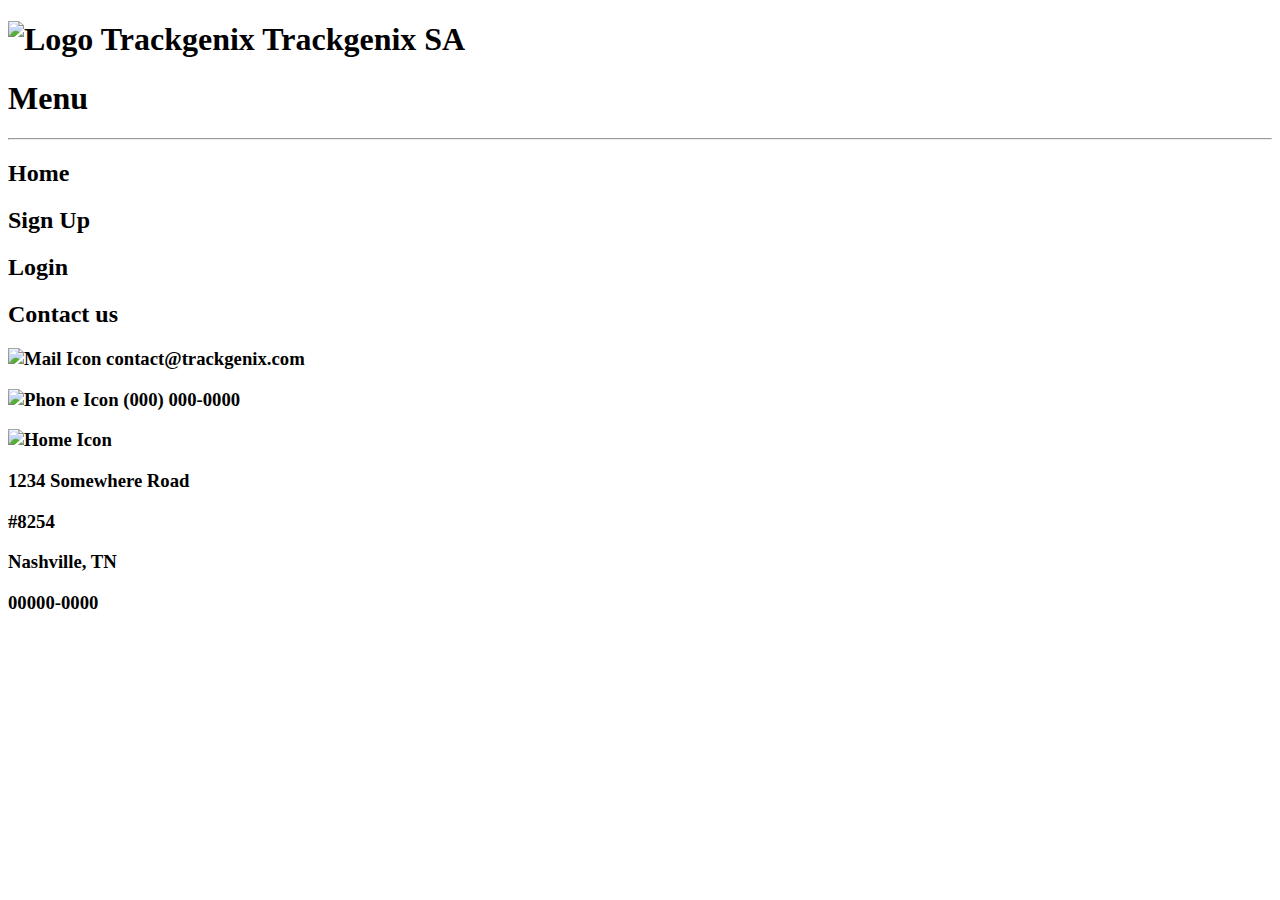
==== Semana-01/index.html @ b575fedc "3 more icons and Sidebar done" ====
<!DOCTYPE html>
<html>
    <head>
        <title>
            Trackgenix Landing
        </title>
    </head>
    <body>
        <header>
            <h1>
                <img src="D:\Radium Rocket\Semana 2\BaSP-M2022-Etapa-1\Semana-01\assets\icons\trackgenix-logo.png" alt=
                "Logo Trackgenix" width="50">
                Trackgenix SA
            </h1>
        </header>
        <aside>
            <h1>
                Menu
            </h1>
            <hr>
            <h2>
                Home
            </h2>
            <h2>
                Sign Up
            </h2>
            <h2>
                Login
            </h2>
            <h2>
                Contact us
            </h2>
            <h3>
                <img src="D:\Radium Rocket\Semana 2\BaSP-M2022-Etapa-1\Semana-01\assets\icons\email-icon.png" alt="Mail
                 Icon" width="25">
                contact@trackgenix.com
            </h3>
            <h3>
                <img src="D:\Radium Rocket\Semana 2\BaSP-M2022-Etapa-1\Semana-01\assets\icons\phone-icon.png" alt="Phon
                e Icon" width="25">
                (000) 000-0000
            </h3>
            <h3>
                <img src="D:\Radium Rocket\Semana 2\BaSP-M2022-Etapa-1\Semana-01\assets\icons\home-icon.png" alt="Home
                Icon" width="25">
                <p>
                    1234 Somewhere Road
                </p>
                <p>
                    #8254
                </p>
                <p>
                    Nashville, TN
                </p>
                <p>
                    00000-0000
                </p>
            </h3>
        </aside>
    </body>
</html>
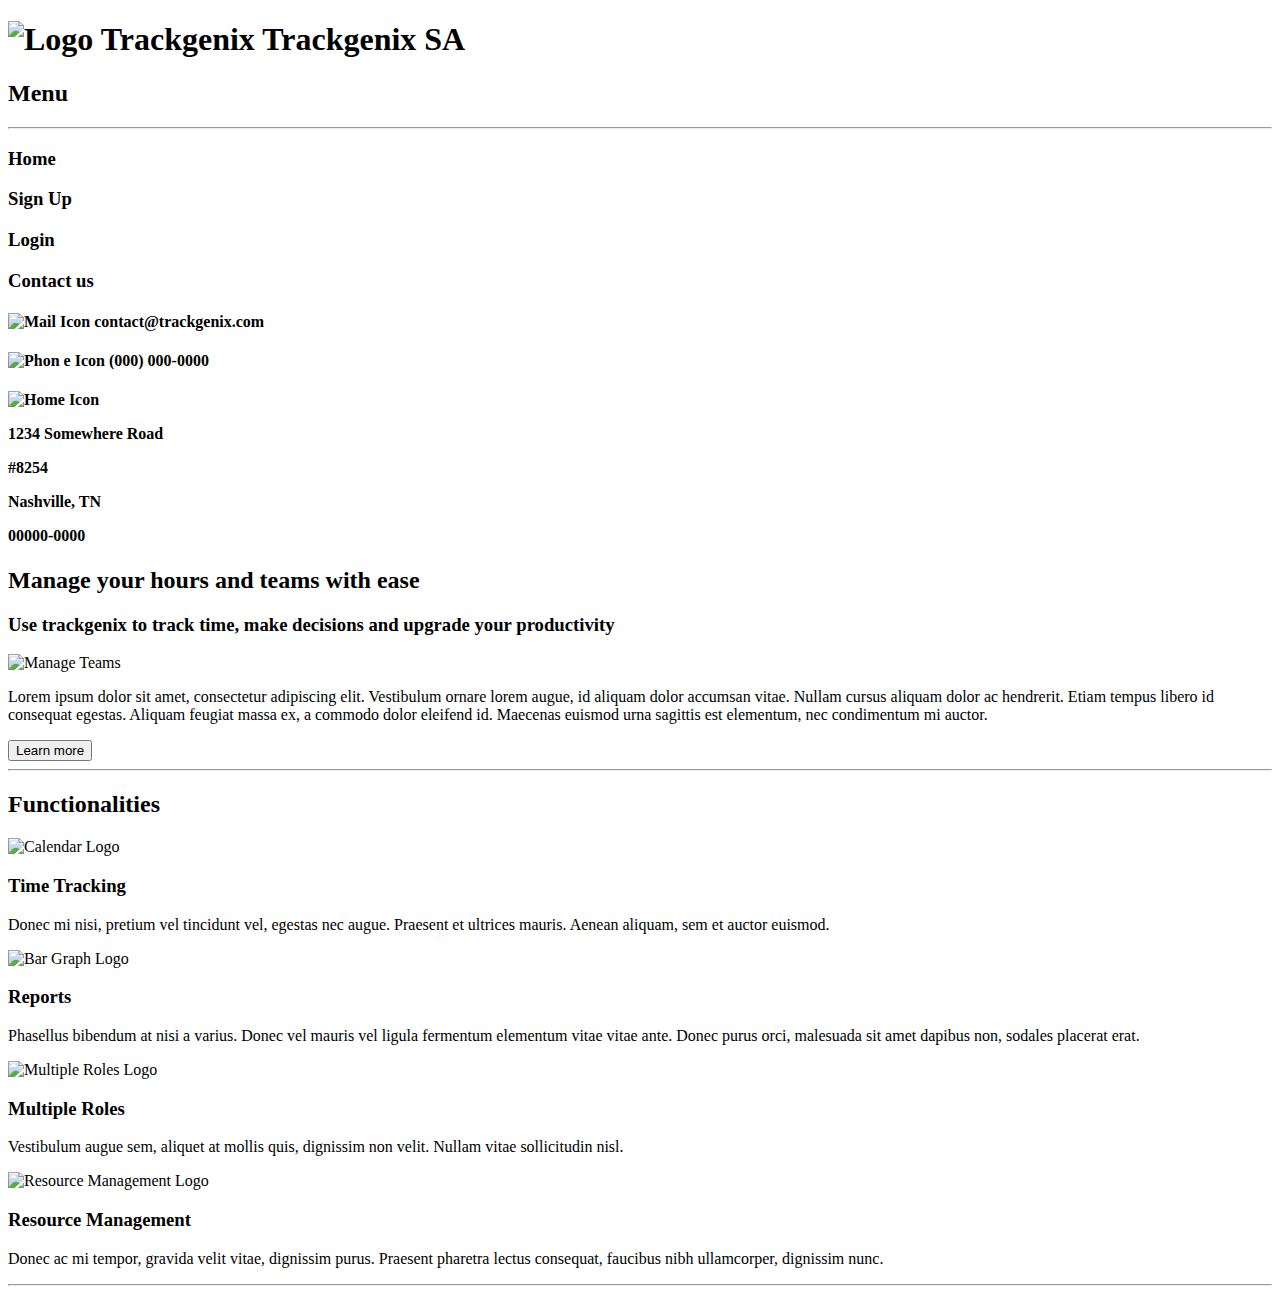
==== commit 1f3164fe: "Main section and functionalities done" ====
--- a/Semana-01/index.html
+++ b/Semana-01/index.html
@@ -14,33 +14,33 @@
             </h1>
         </header>
         <aside>
-            <h1>
+            <h2>
                 Menu
-            </h1>
+            </h2>
             <hr>
-            <h2>
+            <h3>
                 Home
-            </h2>
-            <h2>
+            </h3>
+            <h3>
                 Sign Up
-            </h2>
-            <h2>
+            </h3>
+            <h3>
                 Login
-            </h2>
-            <h2>
+            </h3>
+            <h3>
                 Contact us
-            </h2>
-            <h3>
+            </h3>
+            <h4>
                 <img src="D:\Radium Rocket\Semana 2\BaSP-M2022-Etapa-1\Semana-01\assets\icons\email-icon.png" alt="Mail
                  Icon" width="25">
                 contact@trackgenix.com
-            </h3>
-            <h3>
+            </h4>
+            <h4>
                 <img src="D:\Radium Rocket\Semana 2\BaSP-M2022-Etapa-1\Semana-01\assets\icons\phone-icon.png" alt="Phon
                 e Icon" width="25">
                 (000) 000-0000
-            </h3>
-            <h3>
+            </h4>
+            <h4>
                 <img src="D:\Radium Rocket\Semana 2\BaSP-M2022-Etapa-1\Semana-01\assets\icons\home-icon.png" alt="Home
                 Icon" width="25">
                 <p>
@@ -55,7 +55,66 @@
                 <p>
                     00000-0000
                 </p>
+            </h4>
+        </aside>
+        <section>
+            <h2>
+                Manage your hours and teams with ease
+            </h2>
+            <h3>
+                Use trackgenix to track time, make decisions and upgrade your productivity
             </h3>
-        </aside>
+            <img src="D:\Radium Rocket\Semana 2\BaSP-M2022-Etapa-1\Semana-01\assets\images\manage-teams.jpg" alt=
+            "Manage Teams" width="400">
+            <p>
+                Lorem ipsum dolor sit amet, consectetur adipiscing elit. Vestibulum ornare lorem augue, id aliquam
+                dolor accumsan vitae. Nullam cursus aliquam dolor ac hendrerit. Etiam tempus libero id consequat
+                egestas. Aliquam feugiat massa ex, a commodo dolor eleifend id. Maecenas euismod urna sagittis est
+                elementum, nec condimentum mi auctor.
+            </p>
+            <button>Learn more</button>
+        </section>
+        <hr>
+        <section>
+            <h2>
+                Functionalities
+            </h2>
+            <img src="D:\Radium Rocket\Semana 2\BaSP-M2022-Etapa-1\Semana-01\assets\icons\calendar-logo.png" alt=
+            "Calendar Logo" width="100">
+            <h3>
+                Time Tracking
+            </h3>
+            <p>
+                Donec mi nisi, pretium vel tincidunt vel, egestas nec augue. Praesent et ultrices mauris. Aenean
+                aliquam, sem et auctor euismod.
+            </p>
+            <img src="D:\Radium Rocket\Semana 2\BaSP-M2022-Etapa-1\Semana-01\assets\icons\bar-graph-logo.png" alt="Bar
+            Graph Logo" width="100">
+            <h3>
+                Reports
+            </h3>
+            <p>
+                Phasellus bibendum at nisi a varius. Donec vel mauris vel ligula fermentum elementum vitae vitae ante.
+                Donec purus orci, malesuada sit amet dapibus non, sodales placerat erat.
+            </p>
+            <img src="D:\Radium Rocket\Semana 2\BaSP-M2022-Etapa-1\Semana-01\assets\icons\multiple-roles.png" alt=
+            "Multiple Roles Logo"" width="100">
+            <h3>
+                Multiple Roles
+            </h3>
+            <p>
+                Vestibulum augue sem, aliquet at mollis quis, dignissim non velit. Nullam vitae sollicitudin nisl.
+            </p>
+            <img src="D:\Radium Rocket\Semana 2\BaSP-M2022-Etapa-1\Semana-01\assets\icons\resource-management.png" alt=
+            "Resource Management Logo"" width="100">
+            <h3>
+                Resource Management
+            </h3>
+            <p>
+                Donec ac mi tempor, gravida velit vitae, dignissim purus. Praesent pharetra lectus consequat, faucibus
+                nibh ullamcorper, dignissim nunc.
+            </p>
+        </section>
+        <hr>
     </body>
 </html>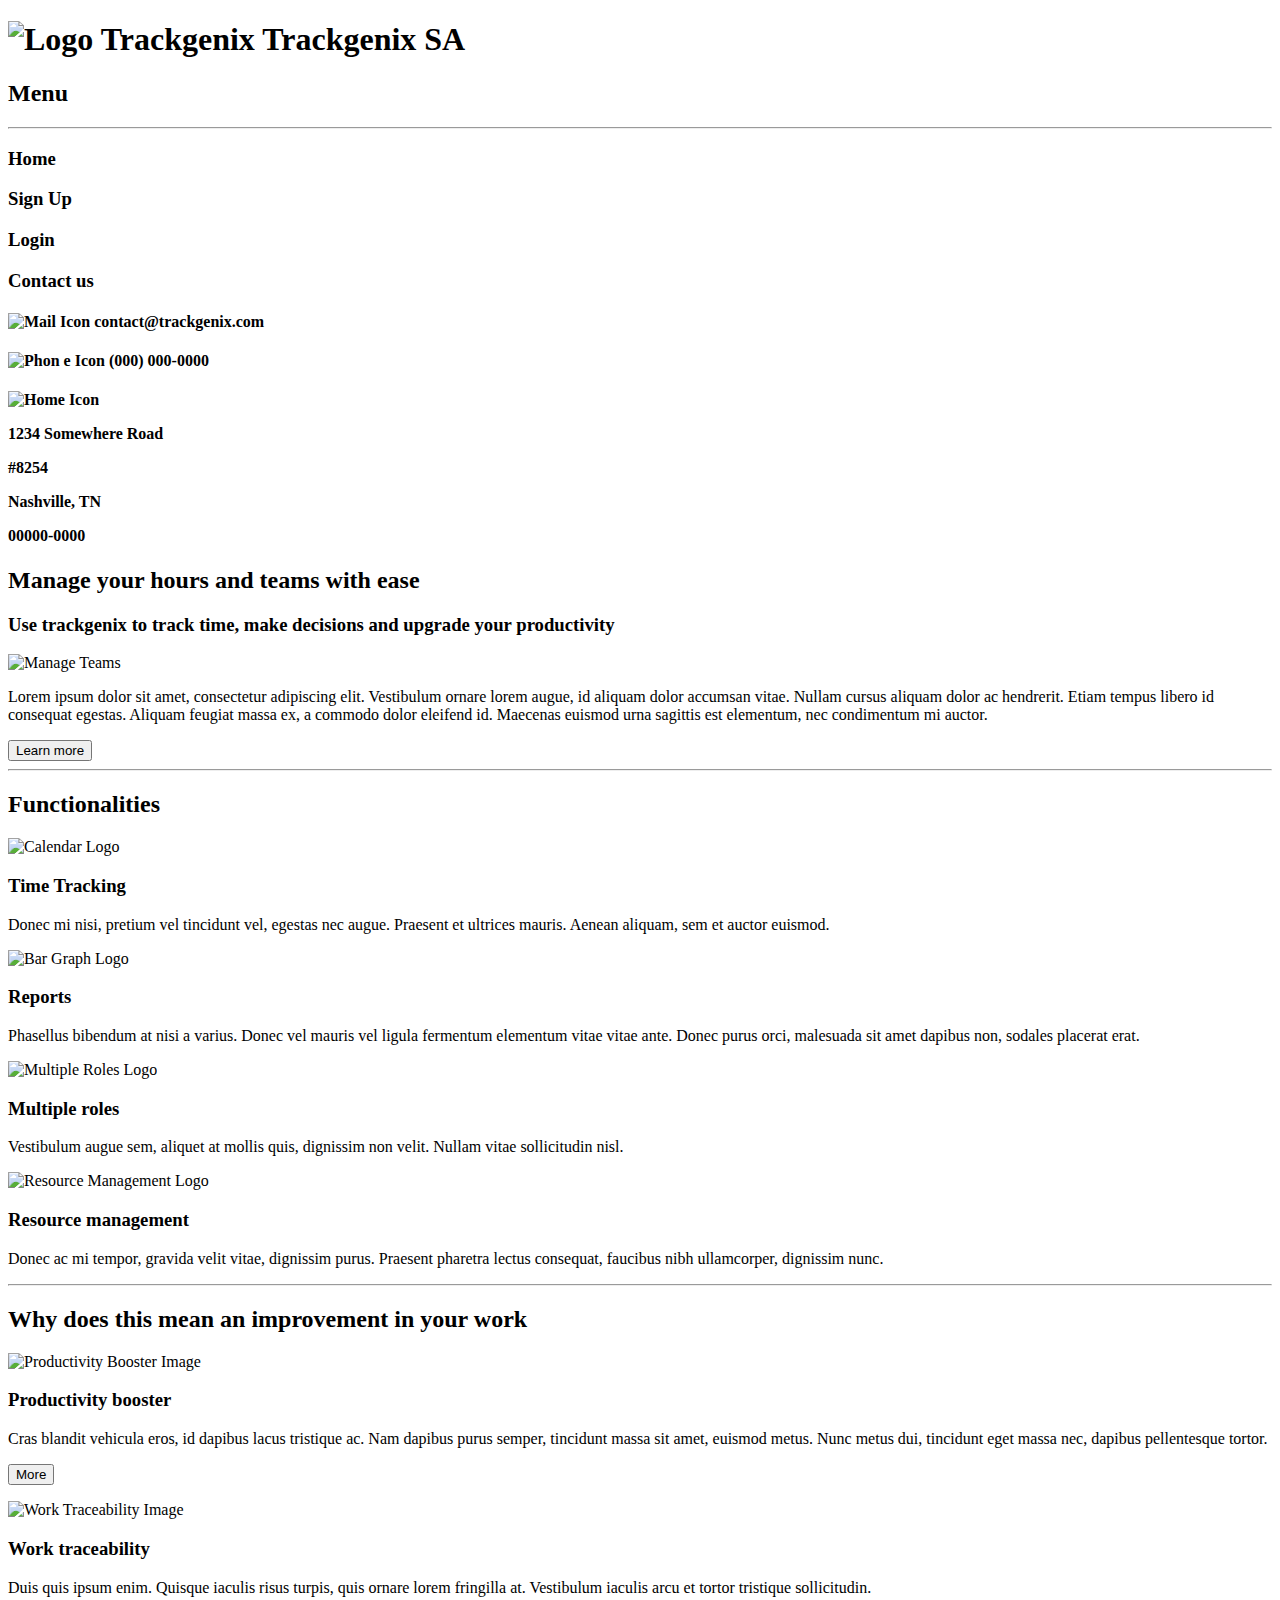
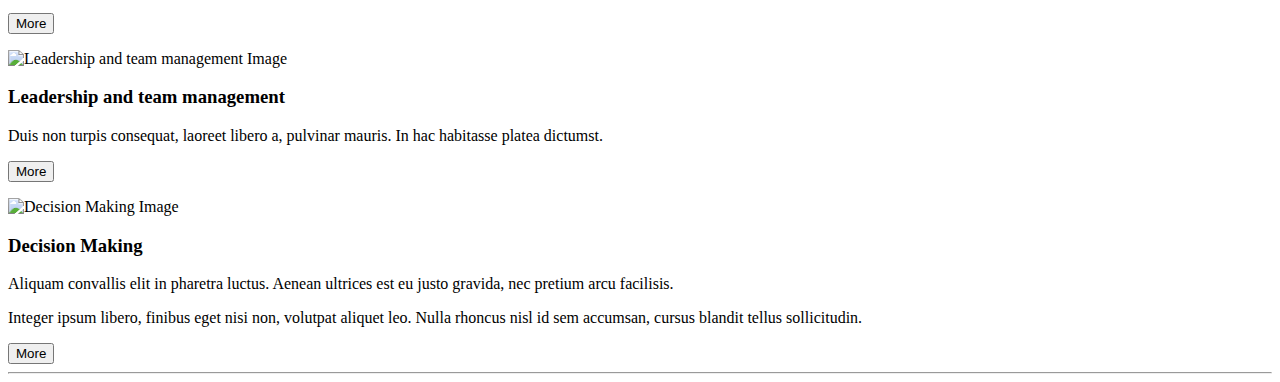
==== commit 22f1b3ec: "third section added" ====
--- a/Semana-01/index.html
+++ b/Semana-01/index.html
@@ -100,7 +100,7 @@
             <img src="D:\Radium Rocket\Semana 2\BaSP-M2022-Etapa-1\Semana-01\assets\icons\multiple-roles.png" alt=
             "Multiple Roles Logo"" width="100">
             <h3>
-                Multiple Roles
+                Multiple roles
             </h3>
             <p>
                 Vestibulum augue sem, aliquet at mollis quis, dignissim non velit. Nullam vitae sollicitudin nisl.
@@ -108,7 +108,7 @@
             <img src="D:\Radium Rocket\Semana 2\BaSP-M2022-Etapa-1\Semana-01\assets\icons\resource-management.png" alt=
             "Resource Management Logo"" width="100">
             <h3>
-                Resource Management
+                Resource management
             </h3>
             <p>
                 Donec ac mi tempor, gravida velit vitae, dignissim purus. Praesent pharetra lectus consequat, faucibus
@@ -116,5 +116,57 @@
             </p>
         </section>
         <hr>
+        <section>
+            <h2>
+                Why does this mean an improvement in your work
+            </h2>
+            <img src="D:\Radium Rocket\Semana 2\BaSP-M2022-Etapa-1\Semana-01\assets\images\productivity-booster.jpg"
+            alt="Productivity Booster Image" width="300">
+            <h3>
+                Productivity booster
+            </h3>
+            <p>
+                Cras blandit vehicula eros, id dapibus lacus tristique ac. Nam dapibus purus semper, tincidunt massa
+                sit amet, euismod metus. Nunc metus dui, tincidunt eget massa nec, dapibus pellentesque tortor. 
+            </p>
+            <button>More</button>
+            <p></p>
+            <img src="D:\Radium Rocket\Semana 2\BaSP-M2022-Etapa-1\Semana-01\assets\images\traceability.jpg"
+            alt="Work Traceability Image" width="300">
+            <h3>
+                Work traceability
+            </h3>
+            <p>
+                Duis quis ipsum enim. Quisque iaculis risus turpis, quis ornare lorem fringilla at. Vestibulum iaculis
+                arcu et tortor tristique sollicitudin. 
+            </p>
+            <button>More</button>
+            <p></p>
+            <img src="D:\Radium Rocket\Semana 2\BaSP-M2022-Etapa-1\Semana-01\assets\images\leadership.jpg"
+            alt="Leadership and team management Image" width="300">
+            <h3>
+                Leadership and team management
+            </h3>
+            <p>
+                Duis non turpis consequat, laoreet libero a, pulvinar mauris. In hac habitasse platea dictumst.
+            </p>
+            <button>More</button>
+            <p></p>
+            <img src="D:\Radium Rocket\Semana 2\BaSP-M2022-Etapa-1\Semana-01\assets\images\decision-making.jpg"
+            alt="Decision Making Image" width="300">
+            <h3>
+                Decision Making
+            </h3>
+            <p>
+                Aliquam convallis elit in pharetra luctus. Aenean ultrices est eu justo gravida, nec pretium arcu
+                facilisis.
+            </p>
+            <p>
+                Integer ipsum libero, finibus eget nisi non, volutpat aliquet leo. Nulla rhoncus nisl id sem accumsan,
+                cursus blandit tellus sollicitudin.
+            </p>
+            <button>More</button>
+            <hr>
+        </section>
     </body>
 </html>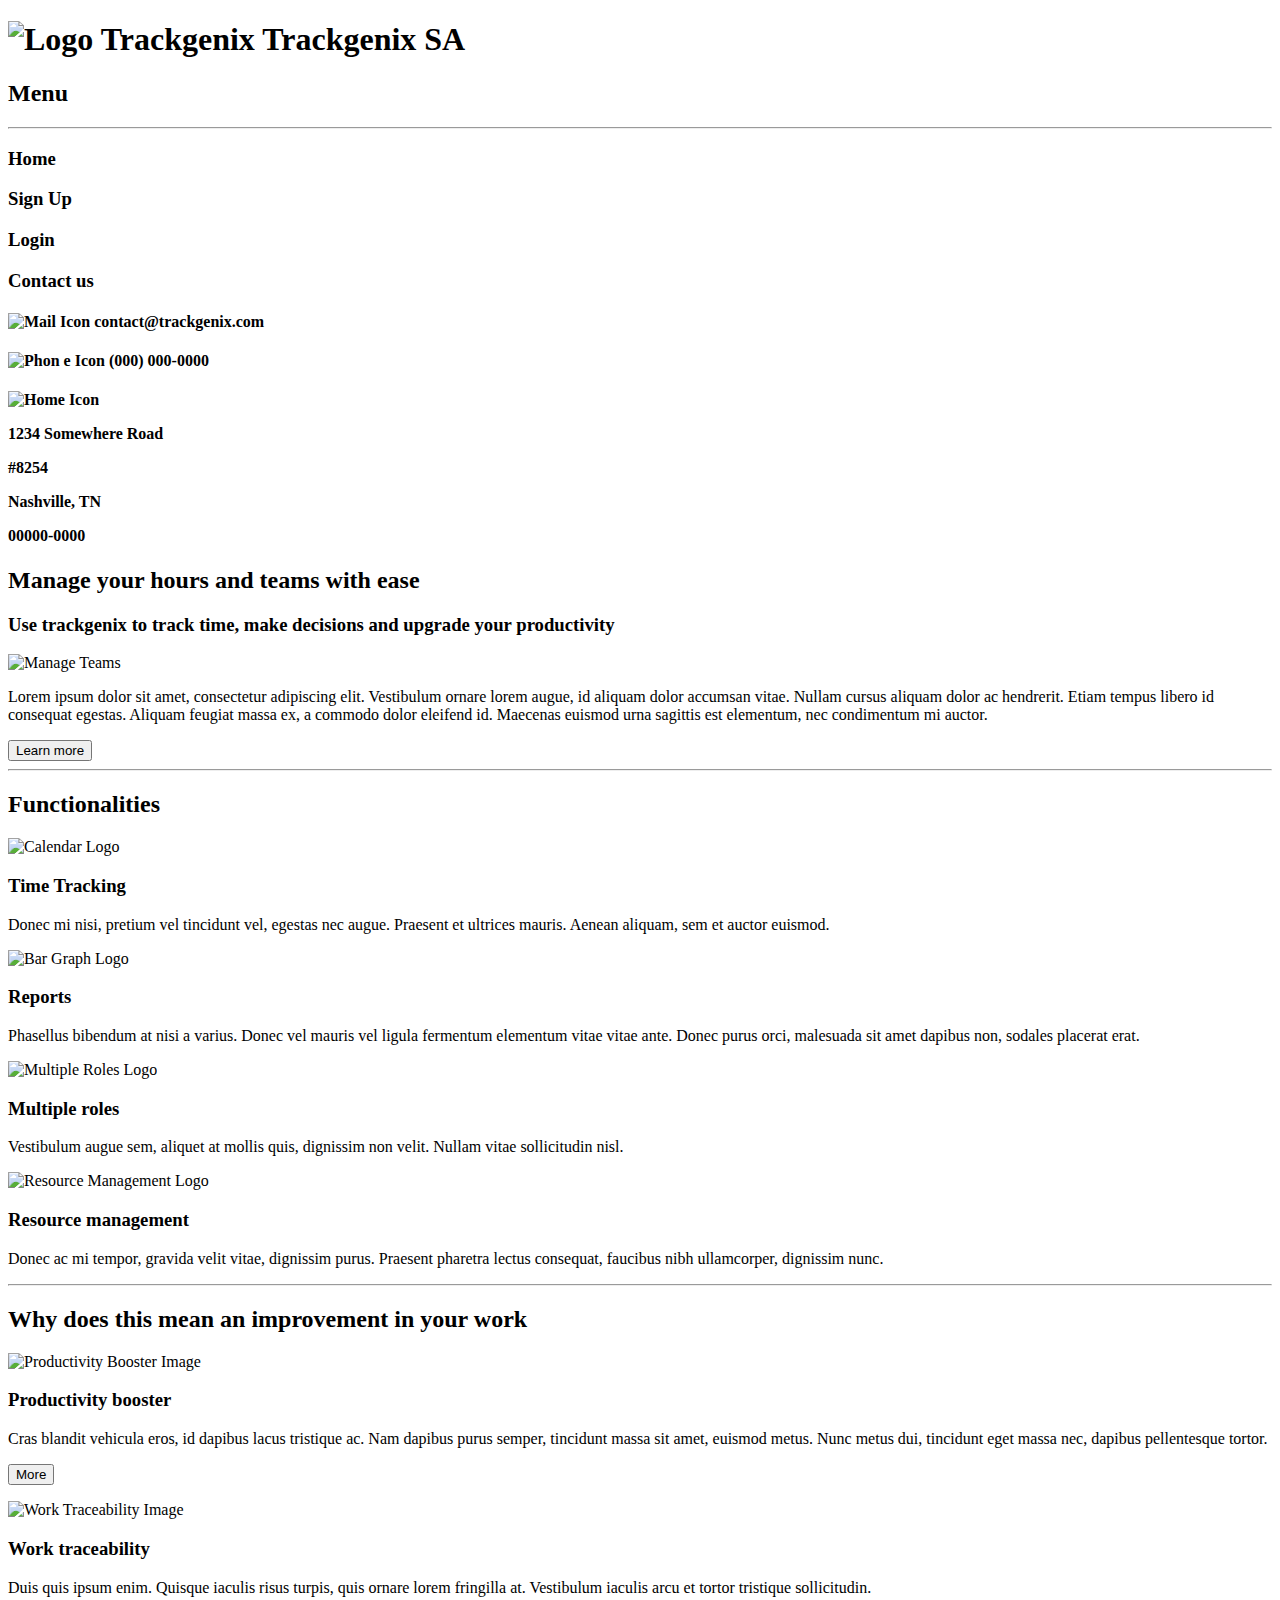
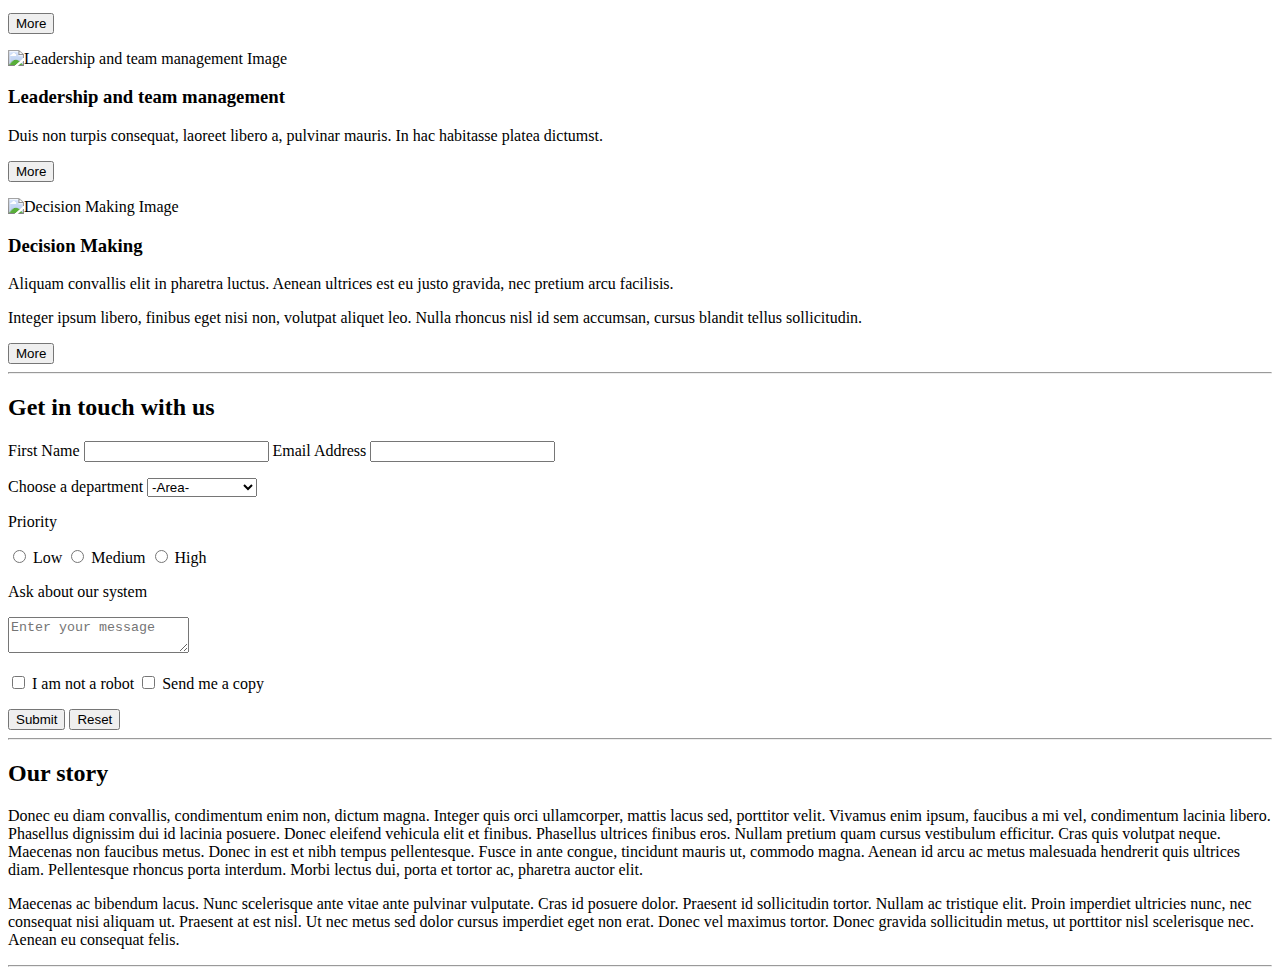
==== commit 798a00e1: "form and our story added" ====
--- a/Semana-01/index.html
+++ b/Semana-01/index.html
@@ -72,7 +72,9 @@
                 egestas. Aliquam feugiat massa ex, a commodo dolor eleifend id. Maecenas euismod urna sagittis est
                 elementum, nec condimentum mi auctor.
             </p>
-            <button>Learn more</button>
+            <button>
+                Learn more
+            </button>
         </section>
         <hr>
         <section>
@@ -129,7 +131,9 @@
                 Cras blandit vehicula eros, id dapibus lacus tristique ac. Nam dapibus purus semper, tincidunt massa
                 sit amet, euismod metus. Nunc metus dui, tincidunt eget massa nec, dapibus pellentesque tortor. 
             </p>
-            <button>More</button>
+            <button>
+                More
+            </button>
             <p></p>
             <img src="D:\Radium Rocket\Semana 2\BaSP-M2022-Etapa-1\Semana-01\assets\images\traceability.jpg"
             alt="Work Traceability Image" width="300">
@@ -140,7 +144,9 @@
                 Duis quis ipsum enim. Quisque iaculis risus turpis, quis ornare lorem fringilla at. Vestibulum iaculis
                 arcu et tortor tristique sollicitudin. 
             </p>
-            <button>More</button>
+            <button>
+                More
+            </button>
             <p></p>
             <img src="D:\Radium Rocket\Semana 2\BaSP-M2022-Etapa-1\Semana-01\assets\images\leadership.jpg"
             alt="Leadership and team management Image" width="300">
@@ -150,7 +156,9 @@
             <p>
                 Duis non turpis consequat, laoreet libero a, pulvinar mauris. In hac habitasse platea dictumst.
             </p>
-            <button>More</button>
+            <button>
+                More
+            </button>
             <p></p>
             <img src="D:\Radium Rocket\Semana 2\BaSP-M2022-Etapa-1\Semana-01\assets\images\decision-making.jpg"
             alt="Decision Making Image" width="300">
@@ -165,8 +173,104 @@
                 Integer ipsum libero, finibus eget nisi non, volutpat aliquet leo. Nulla rhoncus nisl id sem accumsan,
                 cursus blandit tellus sollicitudin.
             </p>
-            <button>More</button>
-            <hr>
-        </section>
+            <button>
+                More
+            </button>
+        </section>
+        <hr>
+        <section>
+            <h2>
+                Get in touch with us
+            </h2>
+            <form>
+                <label for="fname">
+                    First Name
+                </label>
+                <input type="text" id="fname" name="fname">
+                <label for="emailad">
+                    Email Address
+                </label>
+                <input type="email" id="emailad" name="emailad">
+                <p></p>
+                <label for="department">
+                    Choose a department
+                </label>
+                <select id="department" name="department">
+                    <option value="none" disabled selected>
+                        -Area-
+                    </option>
+                    <option value="rosario">
+                        Rosario
+                    </option>
+                    <option value="la-capital">
+                        La Capital
+                    </option>
+                    <option value="gral-lopez">
+                        General Lopez
+                    </option>
+                </select>
+                <p>
+                    Priority
+                </p>
+                <input type="radio" id="low" name="prioritylvl" value="Low">
+                <label for="low">
+                    Low
+                </label>
+                <input type="radio" id="medium" name="prioritylvl" value="Medium">
+                <label for="medium">
+                    Medium
+                </label>
+                <input type="radio" id="high" name="prioritylvl" value="High">
+                <label for="high">
+                    High
+                </label>
+                <p></p>
+                <label>
+                    Ask about our system
+                </label>
+                <p></p>
+                <textarea name="message" placeholder="Enter your message"></textarea>
+                <p></p>
+                <input type="checkbox" id="notrobot" name="checkboxes" value="notrobot">
+                <label for="notrobot">
+                    I am not a robot
+                </label>
+                <input type="checkbox" id="sendcopy" name="checkboxes" value="sendcopy">
+                <label for="sendcopy">
+                    Send me a copy
+                </label>
+                <p></p>
+                <button type="submit">
+                    Submit
+                </button>
+                <button type="reset">
+                    Reset
+                </button>
+            </form>
+        </section>
+        <hr>
+        <section>
+            <h2>
+                Our story
+            </h2>
+            <p>
+                Donec eu diam convallis, condimentum enim non, dictum magna. Integer quis orci ullamcorper, mattis
+                lacus sed, porttitor velit. Vivamus enim ipsum, faucibus a mi vel, condimentum lacinia libero.
+                Phasellus dignissim dui id lacinia posuere. Donec eleifend vehicula elit et finibus. Phasellus ultrices
+                finibus eros. Nullam pretium quam cursus vestibulum efficitur. Cras quis volutpat neque. Maecenas non
+                faucibus metus. Donec in est et nibh tempus pellentesque. Fusce in ante congue, tincidunt mauris ut,
+                commodo magna. Aenean id arcu ac metus malesuada hendrerit quis ultrices diam. Pellentesque rhoncus
+                porta interdum. Morbi lectus dui, porta et tortor ac, pharetra auctor elit.
+            </p>
+            <p>
+                Maecenas ac bibendum lacus. Nunc scelerisque ante vitae ante pulvinar vulputate. Cras id posuere dolor.
+                Praesent id sollicitudin tortor. Nullam ac tristique elit. Proin imperdiet ultricies nunc, nec
+                consequat nisi aliquam ut. Praesent at est nisl. Ut nec metus sed dolor cursus imperdiet eget non erat.
+                Donec vel maximus tortor. Donec gravida sollicitudin metus, ut porttitor nisl scelerisque nec. Aenean
+                eu consequat felis.
+            </p>
+        </section>
+        <hr>
+        <nav></nav>
     </body>
 </html>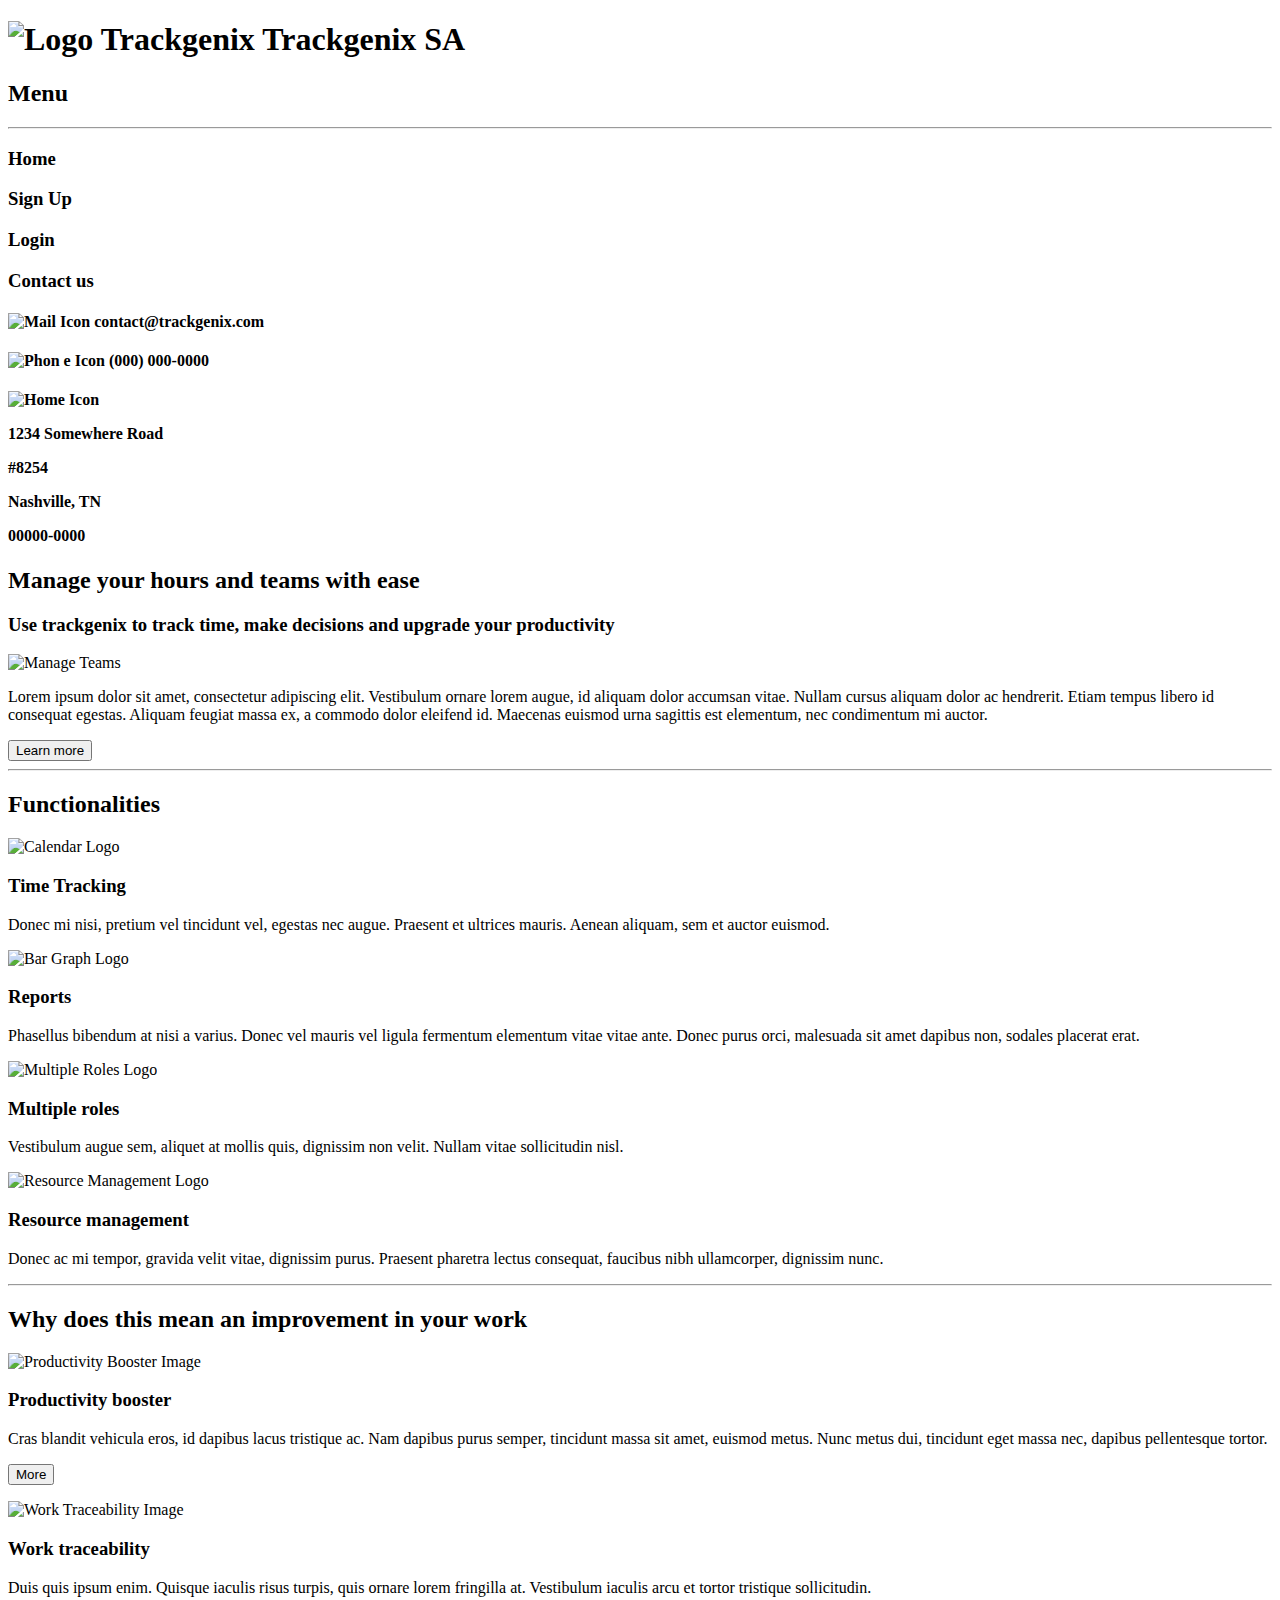
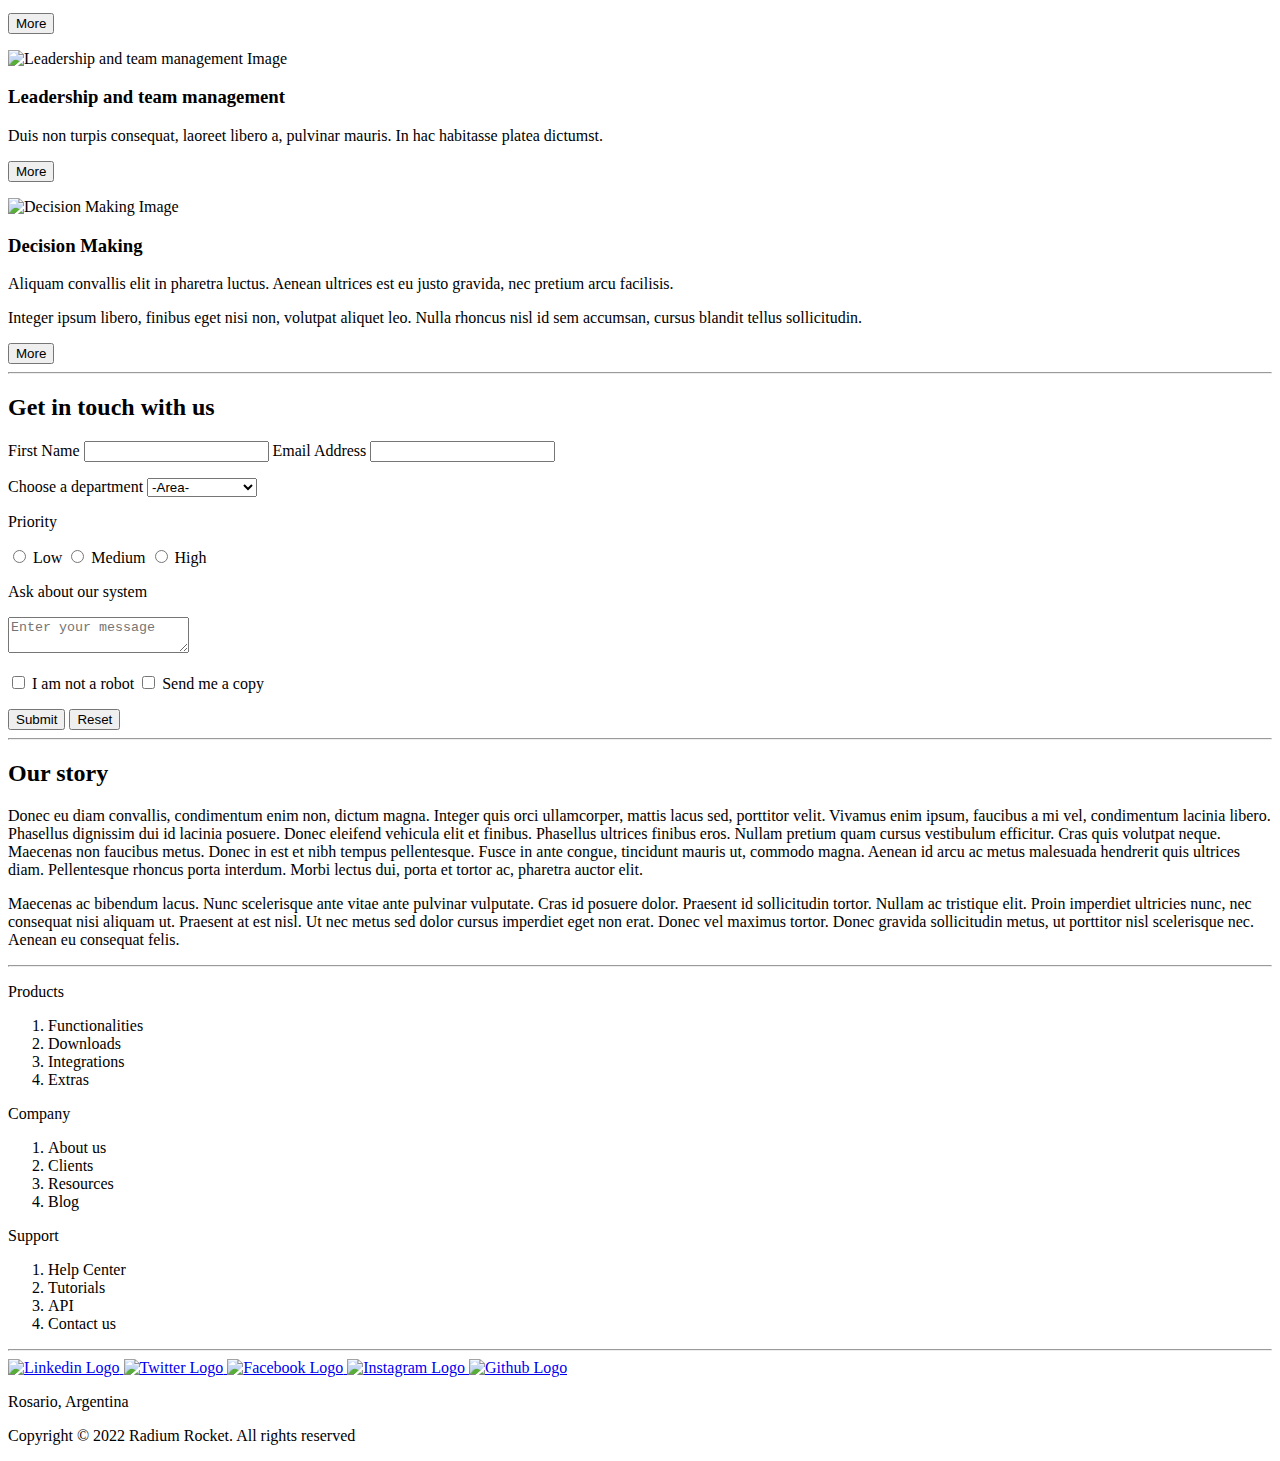
==== commit 758a73b5: "nav and footer added" ====
--- a/Semana-01/index.html
+++ b/Semana-01/index.html
@@ -271,6 +271,87 @@
             </p>
         </section>
         <hr>
-        <nav></nav>
+        <nav>
+            <p>
+                Products
+            </p>
+            <ol>
+                <li>
+                    Functionalities
+                </li>
+                <li>
+                    Downloads
+                </li>
+                <li>
+                    Integrations
+                </li>
+                <li>
+                    Extras
+                </li>
+            </ol>
+            <p>
+                Company
+            </p>
+            <ol>
+                <li>
+                    About us
+                </li>
+                <li>
+                    Clients
+                </li>
+                <li>
+                    Resources
+                </li>
+                <li>
+                    Blog
+                </li>
+            </ol>
+            <p>
+                Support
+            </p>
+            <ol>
+                <li>
+                    Help Center
+                </li>
+                <li>
+                    Tutorials
+                </li>
+                <li>
+                    API
+                </li>
+                <li>
+                    Contact us
+                </li>
+            </ol>
+        </nav>
+        <hr>
+        <footer>
+            <a href="https://www.linkedin.com/">
+                <img src="D:\Radium Rocket\Semana 2\BaSP-M2022-Etapa-1\Semana-01\assets\icons\linkedin-logo.png" alt=
+                "Linkedin Logo" width="50">
+            </a>
+            <a href="https://twitter.com/">
+                <img src="D:\Radium Rocket\Semana 2\BaSP-M2022-Etapa-1\Semana-01\assets\icons\twitter-logo.png" alt=
+                "Twitter Logo" width="50">
+            </a>
+            <a href="https://www.facebook.com/">
+                <img src="D:\Radium Rocket\Semana 2\BaSP-M2022-Etapa-1\Semana-01\assets\icons\fb-logo.png" alt=
+                "Facebook Logo" width="27">
+            </a>
+            <a href="https://www.instagram.com/">
+                <img src="D:\Radium Rocket\Semana 2\BaSP-M2022-Etapa-1\Semana-01\assets\icons\instagram-logo.png" alt=
+                "Instagram Logo" width="50">
+            </a>
+            <a href="https://github.com/">
+                <img src="D:\Radium Rocket\Semana 2\BaSP-M2022-Etapa-1\Semana-01\assets\icons\github-logo.png" alt=
+                "Github Logo" width="50">
+            </a>
+            <p>
+                Rosario, Argentina
+            </p>
+            <p>
+                Copyright © 2022 Radium Rocket. All rights reserved
+            </p>
+        </footer>
     </body>
 </html>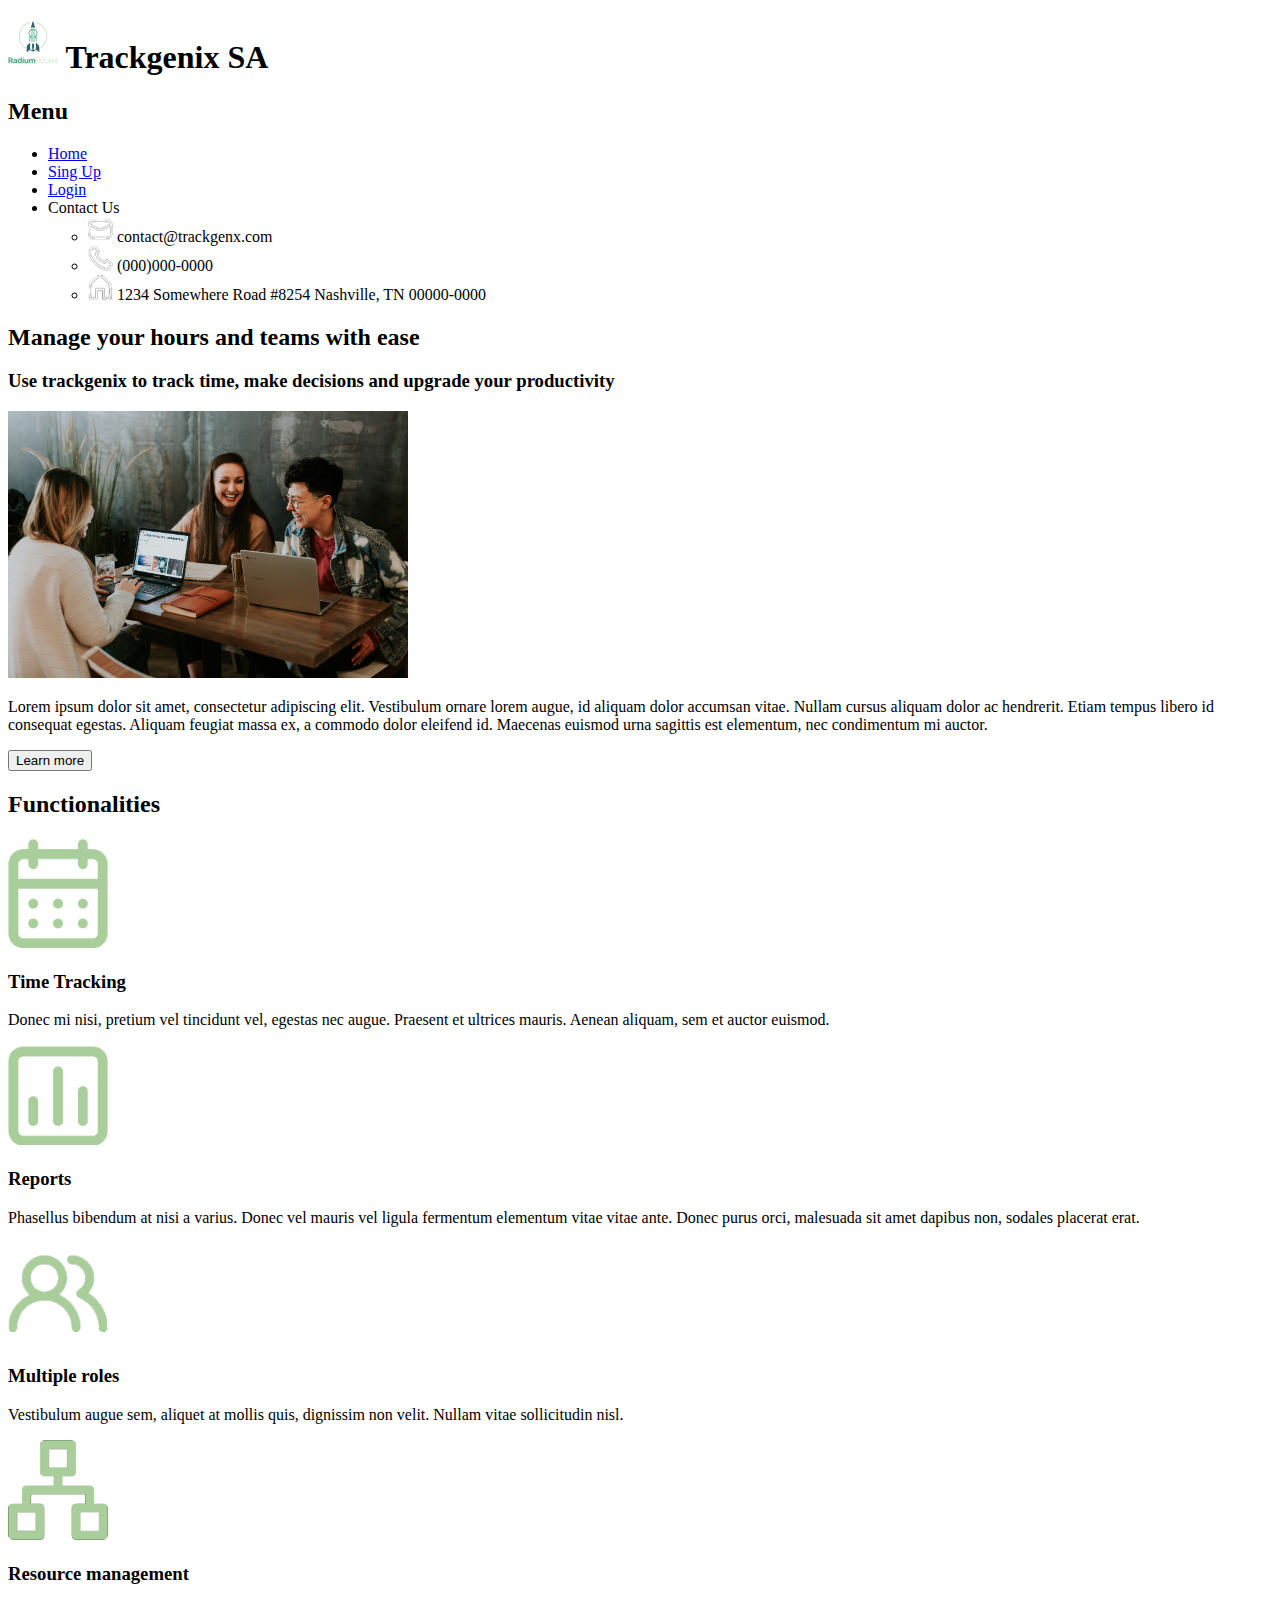
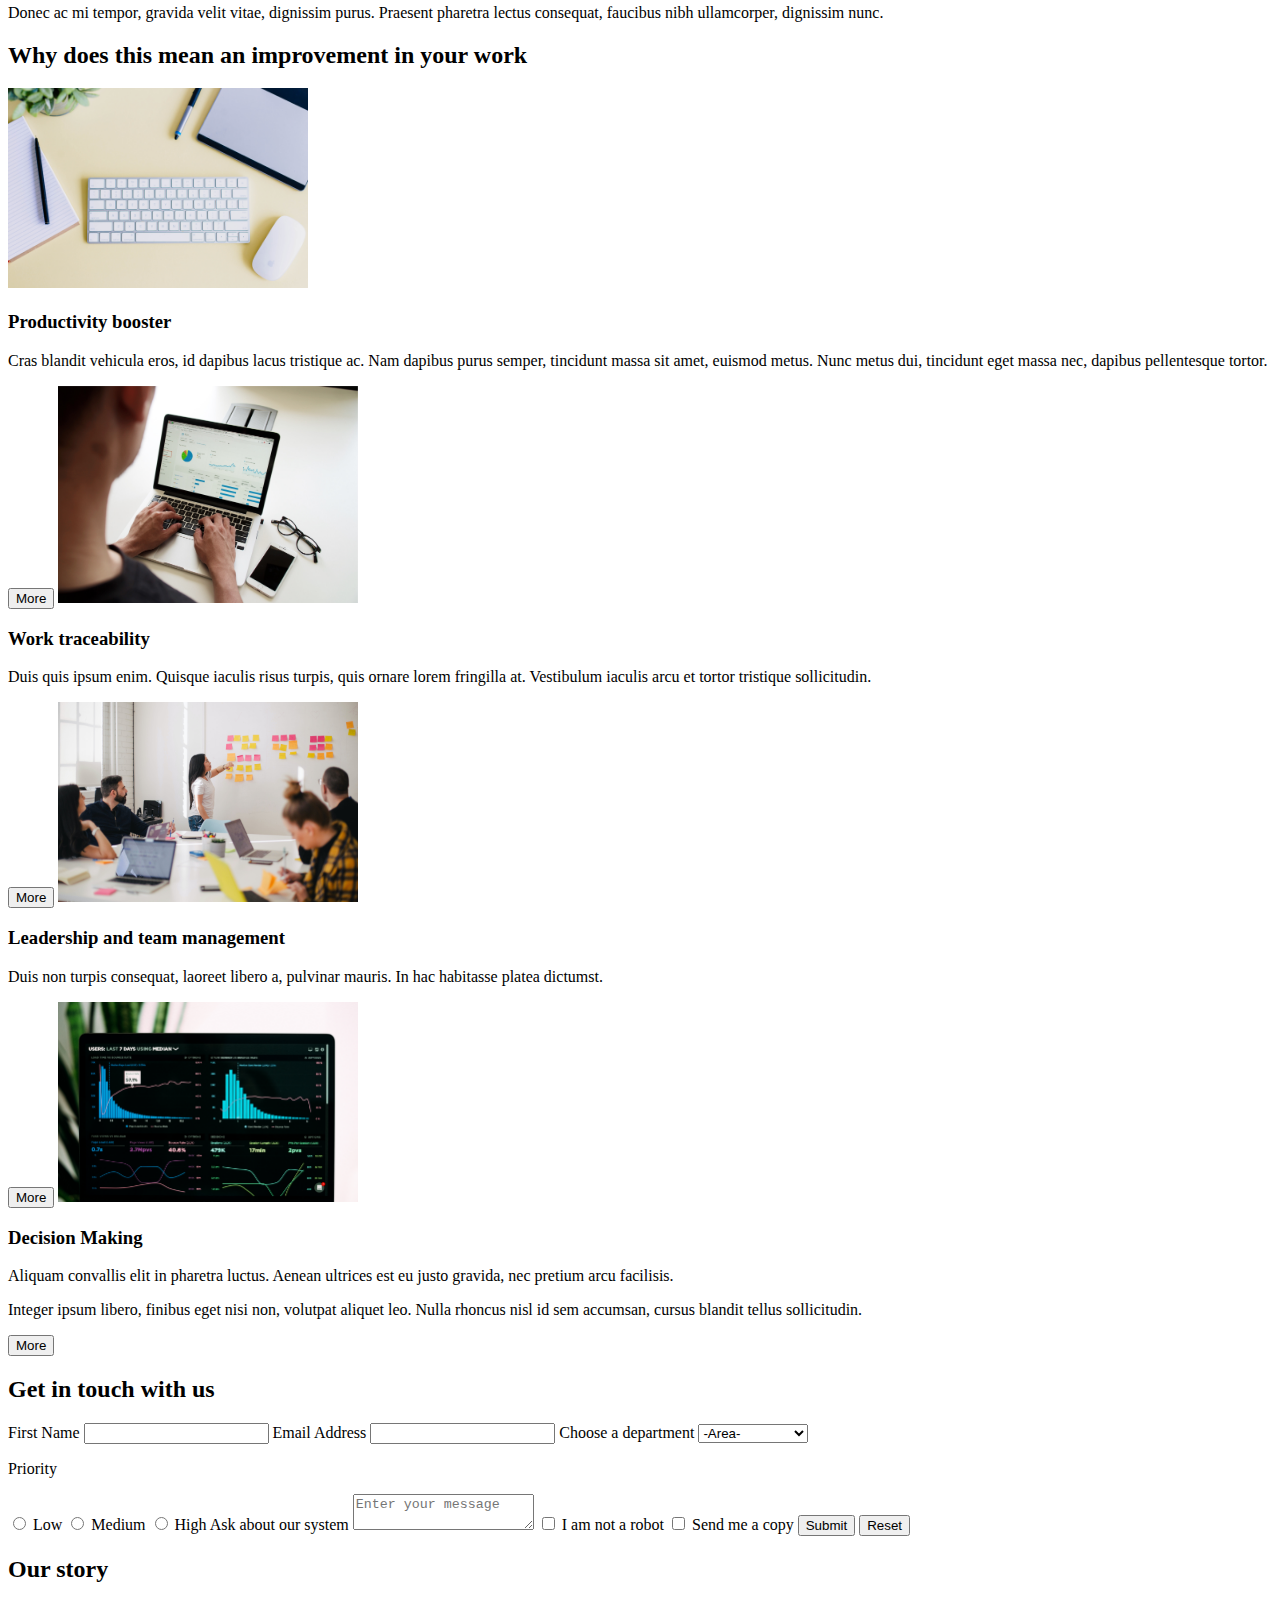
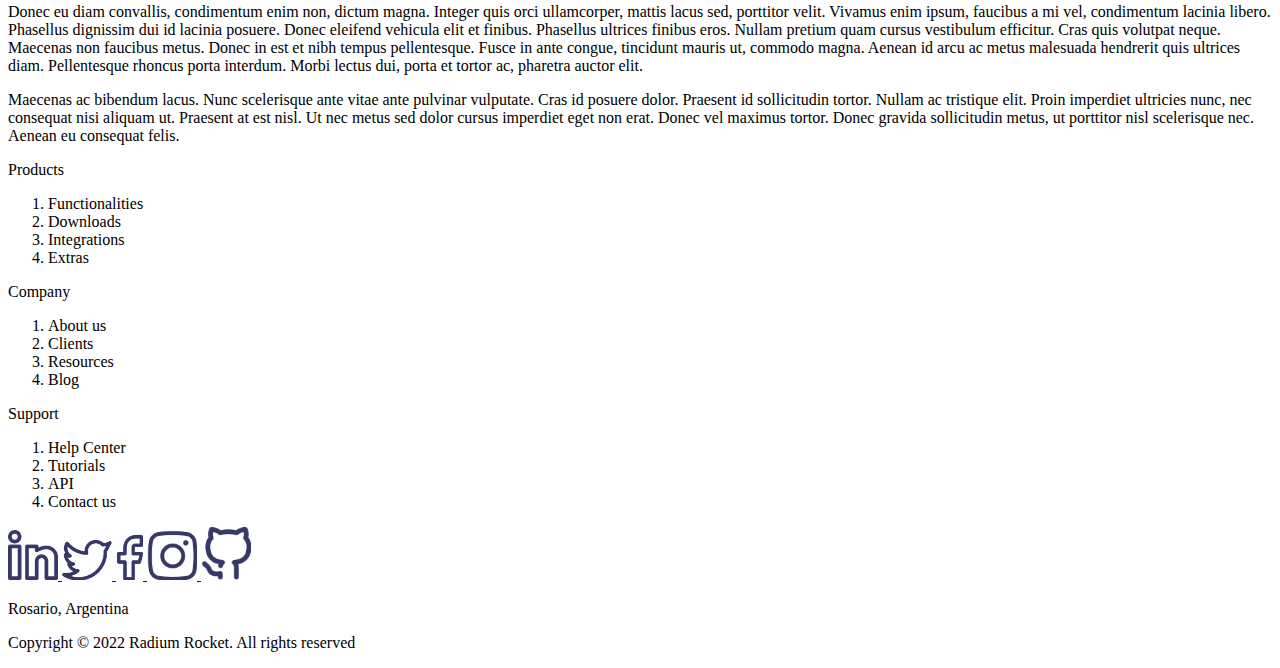
==== commit 1c1a4ab8: "paths fixed, new sidebar, hr's and p's deleted" ====
--- a/Semana-01/index.html
+++ b/Semana-01/index.html
@@ -8,8 +8,7 @@
     <body>
         <header>
             <h1>
-                <img src="D:\Radium Rocket\Semana 2\BaSP-M2022-Etapa-1\Semana-01\assets\icons\trackgenix-logo.png" alt=
-                "Logo Trackgenix" width="50">
+                <img src="./assets/icons/trackgenix-logo.png" alt="Logo Trackgenix" width="50">
                 Trackgenix SA
             </h1>
         </header>
@@ -17,45 +16,39 @@
             <h2>
                 Menu
             </h2>
-            <hr>
-            <h3>
-                Home
-            </h3>
-            <h3>
-                Sign Up
-            </h3>
-            <h3>
-                Login
-            </h3>
-            <h3>
-                Contact us
-            </h3>
-            <h4>
-                <img src="D:\Radium Rocket\Semana 2\BaSP-M2022-Etapa-1\Semana-01\assets\icons\email-icon.png" alt="Mail
-                 Icon" width="25">
-                contact@trackgenix.com
-            </h4>
-            <h4>
-                <img src="D:\Radium Rocket\Semana 2\BaSP-M2022-Etapa-1\Semana-01\assets\icons\phone-icon.png" alt="Phon
-                e Icon" width="25">
-                (000) 000-0000
-            </h4>
-            <h4>
-                <img src="D:\Radium Rocket\Semana 2\BaSP-M2022-Etapa-1\Semana-01\assets\icons\home-icon.png" alt="Home
-                Icon" width="25">
-                <p>
-                    1234 Somewhere Road
-                </p>
-                <p>
-                    #8254
-                </p>
-                <p>
-                    Nashville, TN
-                </p>
-                <p>
-                    00000-0000
-                </p>
-            </h4>
+            <ul>
+                <li>
+                    <a href="#">
+                        Home
+                    </a>
+                </li>
+                <li>
+                    <a href="#">
+                        Sing Up
+                    </a>
+                </li>
+                <li>
+                    <a href="#">
+                        Login
+                    </a>
+                </li>
+                <li>Contact Us
+                    <ul>
+                        <li>
+                            <img src="./assets/icons/email-icon.png" alt="Mail Icon" width="25">
+                            contact@trackgenx.com
+                        </li>
+                        <li>
+                            <img src="./assets/icons/phone-icon.png" alt="Phone Icon" width="25">
+                            (000)000-0000
+                        </li>
+                        <li>
+                            <img src="./assets/icons/home-icon.png" alt="Home Icon" width="25">
+                            1234 Somewhere Road #8254 Nashville, TN 00000-0000
+                        </li>
+                    </ul>
+                </li>
+            </ul>
         </aside>
         <section>
             <h2>
@@ -64,8 +57,7 @@
             <h3>
                 Use trackgenix to track time, make decisions and upgrade your productivity
             </h3>
-            <img src="D:\Radium Rocket\Semana 2\BaSP-M2022-Etapa-1\Semana-01\assets\images\manage-teams.jpg" alt=
-            "Manage Teams" width="400">
+            <img src="./assets/images/manage-teams.jpg" alt="Manage Teams" width="400">
             <p>
                 Lorem ipsum dolor sit amet, consectetur adipiscing elit. Vestibulum ornare lorem augue, id aliquam
                 dolor accumsan vitae. Nullam cursus aliquam dolor ac hendrerit. Etiam tempus libero id consequat
@@ -76,13 +68,11 @@
                 Learn more
             </button>
         </section>
-        <hr>
         <section>
             <h2>
                 Functionalities
             </h2>
-            <img src="D:\Radium Rocket\Semana 2\BaSP-M2022-Etapa-1\Semana-01\assets\icons\calendar-logo.png" alt=
-            "Calendar Logo" width="100">
+            <img src="./assets/icons/calendar-logo.png" alt="Calendar Logo" width="100">
             <h3>
                 Time Tracking
             </h3>
@@ -90,8 +80,7 @@
                 Donec mi nisi, pretium vel tincidunt vel, egestas nec augue. Praesent et ultrices mauris. Aenean
                 aliquam, sem et auctor euismod.
             </p>
-            <img src="D:\Radium Rocket\Semana 2\BaSP-M2022-Etapa-1\Semana-01\assets\icons\bar-graph-logo.png" alt="Bar
-            Graph Logo" width="100">
+            <img src="./assets/icons/bar-graph-logo.png" alt="Bar Graph Logo" width="100">
             <h3>
                 Reports
             </h3>
@@ -99,16 +88,14 @@
                 Phasellus bibendum at nisi a varius. Donec vel mauris vel ligula fermentum elementum vitae vitae ante.
                 Donec purus orci, malesuada sit amet dapibus non, sodales placerat erat.
             </p>
-            <img src="D:\Radium Rocket\Semana 2\BaSP-M2022-Etapa-1\Semana-01\assets\icons\multiple-roles.png" alt=
-            "Multiple Roles Logo"" width="100">
+            <img src="./assets/icons/multiple-roles.png" alt="Multiple Roles Logo" width="100">
             <h3>
                 Multiple roles
             </h3>
             <p>
                 Vestibulum augue sem, aliquet at mollis quis, dignissim non velit. Nullam vitae sollicitudin nisl.
             </p>
-            <img src="D:\Radium Rocket\Semana 2\BaSP-M2022-Etapa-1\Semana-01\assets\icons\resource-management.png" alt=
-            "Resource Management Logo"" width="100">
+            <img src="./assets/icons/resource-management.png" alt="Resource Management Logo" width="100">
             <h3>
                 Resource management
             </h3>
@@ -117,13 +104,11 @@
                 nibh ullamcorper, dignissim nunc.
             </p>
         </section>
-        <hr>
         <section>
             <h2>
                 Why does this mean an improvement in your work
             </h2>
-            <img src="D:\Radium Rocket\Semana 2\BaSP-M2022-Etapa-1\Semana-01\assets\images\productivity-booster.jpg"
-            alt="Productivity Booster Image" width="300">
+            <img src="./assets/images/productivity-booster.jpg" alt="Productivity Booster Image" width="300">
             <h3>
                 Productivity booster
             </h3>
@@ -134,9 +119,7 @@
             <button>
                 More
             </button>
-            <p></p>
-            <img src="D:\Radium Rocket\Semana 2\BaSP-M2022-Etapa-1\Semana-01\assets\images\traceability.jpg"
-            alt="Work Traceability Image" width="300">
+            <img src="./assets/images/traceability.jpg" alt="Work Traceability Image" width="300">
             <h3>
                 Work traceability
             </h3>
@@ -147,9 +130,7 @@
             <button>
                 More
             </button>
-            <p></p>
-            <img src="D:\Radium Rocket\Semana 2\BaSP-M2022-Etapa-1\Semana-01\assets\images\leadership.jpg"
-            alt="Leadership and team management Image" width="300">
+            <img src="./assets/images/leadership.jpg" alt="Leadership and team management Image" width="300">
             <h3>
                 Leadership and team management
             </h3>
@@ -159,9 +140,7 @@
             <button>
                 More
             </button>
-            <p></p>
-            <img src="D:\Radium Rocket\Semana 2\BaSP-M2022-Etapa-1\Semana-01\assets\images\decision-making.jpg"
-            alt="Decision Making Image" width="300">
+            <img src="./assets/images/decision-making.jpg" alt="Decision Making Image" width="300">
             <h3>
                 Decision Making
             </h3>
@@ -177,7 +156,6 @@
                 More
             </button>
         </section>
-        <hr>
         <section>
             <h2>
                 Get in touch with us
@@ -186,12 +164,11 @@
                 <label for="fname">
                     First Name
                 </label>
-                <input type="text" id="fname" name="fname">
+                <input id="fname" type="text" name="fname">
                 <label for="emailad">
                     Email Address
                 </label>
-                <input type="email" id="emailad" name="emailad">
-                <p></p>
+                <input id="emailad" type="email" name="emailad">
                 <label for="department">
                     Choose a department
                 </label>
@@ -212,34 +189,30 @@
                 <p>
                     Priority
                 </p>
-                <input type="radio" id="low" name="prioritylvl" value="Low">
+                <input id="low" type="radio" name="prioritylvl" value="Low">
                 <label for="low">
                     Low
                 </label>
-                <input type="radio" id="medium" name="prioritylvl" value="Medium">
+                <input id="medium" type="radio" name="prioritylvl" value="Medium">
                 <label for="medium">
                     Medium
                 </label>
-                <input type="radio" id="high" name="prioritylvl" value="High">
+                <input id="high" type="radio" name="prioritylvl" value="High">
                 <label for="high">
                     High
                 </label>
-                <p></p>
                 <label>
                     Ask about our system
                 </label>
-                <p></p>
                 <textarea name="message" placeholder="Enter your message"></textarea>
-                <p></p>
-                <input type="checkbox" id="notrobot" name="checkboxes" value="notrobot">
+                <input id="notrobot" type="checkbox" name="checkboxes" value="notrobot">
                 <label for="notrobot">
                     I am not a robot
                 </label>
-                <input type="checkbox" id="sendcopy" name="checkboxes" value="sendcopy">
+                <input id="sendcopy" type="checkbox" name="checkboxes" value="sendcopy">
                 <label for="sendcopy">
                     Send me a copy
                 </label>
-                <p></p>
                 <button type="submit">
                     Submit
                 </button>
@@ -248,7 +221,6 @@
                 </button>
             </form>
         </section>
-        <hr>
         <section>
             <h2>
                 Our story
@@ -270,7 +242,6 @@
                 eu consequat felis.
             </p>
         </section>
-        <hr>
         <nav>
             <p>
                 Products
@@ -324,27 +295,21 @@
                 </li>
             </ol>
         </nav>
-        <hr>
         <footer>
             <a href="https://www.linkedin.com/">
-                <img src="D:\Radium Rocket\Semana 2\BaSP-M2022-Etapa-1\Semana-01\assets\icons\linkedin-logo.png" alt=
-                "Linkedin Logo" width="50">
+                <img src="./assets/icons/linkedin-logo.png" alt="Linkedin Logo" width="50">
             </a>
             <a href="https://twitter.com/">
-                <img src="D:\Radium Rocket\Semana 2\BaSP-M2022-Etapa-1\Semana-01\assets\icons\twitter-logo.png" alt=
-                "Twitter Logo" width="50">
+                <img src="./assets/icons/twitter-logo.png" alt="Twitter Logo" width="50">
             </a>
             <a href="https://www.facebook.com/">
-                <img src="D:\Radium Rocket\Semana 2\BaSP-M2022-Etapa-1\Semana-01\assets\icons\fb-logo.png" alt=
-                "Facebook Logo" width="27">
+                <img src="./assets/icons/fb-logo.png" alt="Facebook Logo" width="27">
             </a>
             <a href="https://www.instagram.com/">
-                <img src="D:\Radium Rocket\Semana 2\BaSP-M2022-Etapa-1\Semana-01\assets\icons\instagram-logo.png" alt=
-                "Instagram Logo" width="50">
+                <img src="./assets/icons/instagram-logo.png" alt="Instagram Logo" width="50">
             </a>
             <a href="https://github.com/">
-                <img src="D:\Radium Rocket\Semana 2\BaSP-M2022-Etapa-1\Semana-01\assets\icons\github-logo.png" alt=
-                "Github Logo" width="50">
+                <img src="./assets/icons/github-logo.png" alt="Github Logo" width="50">
             </a>
             <p>
                 Rosario, Argentina
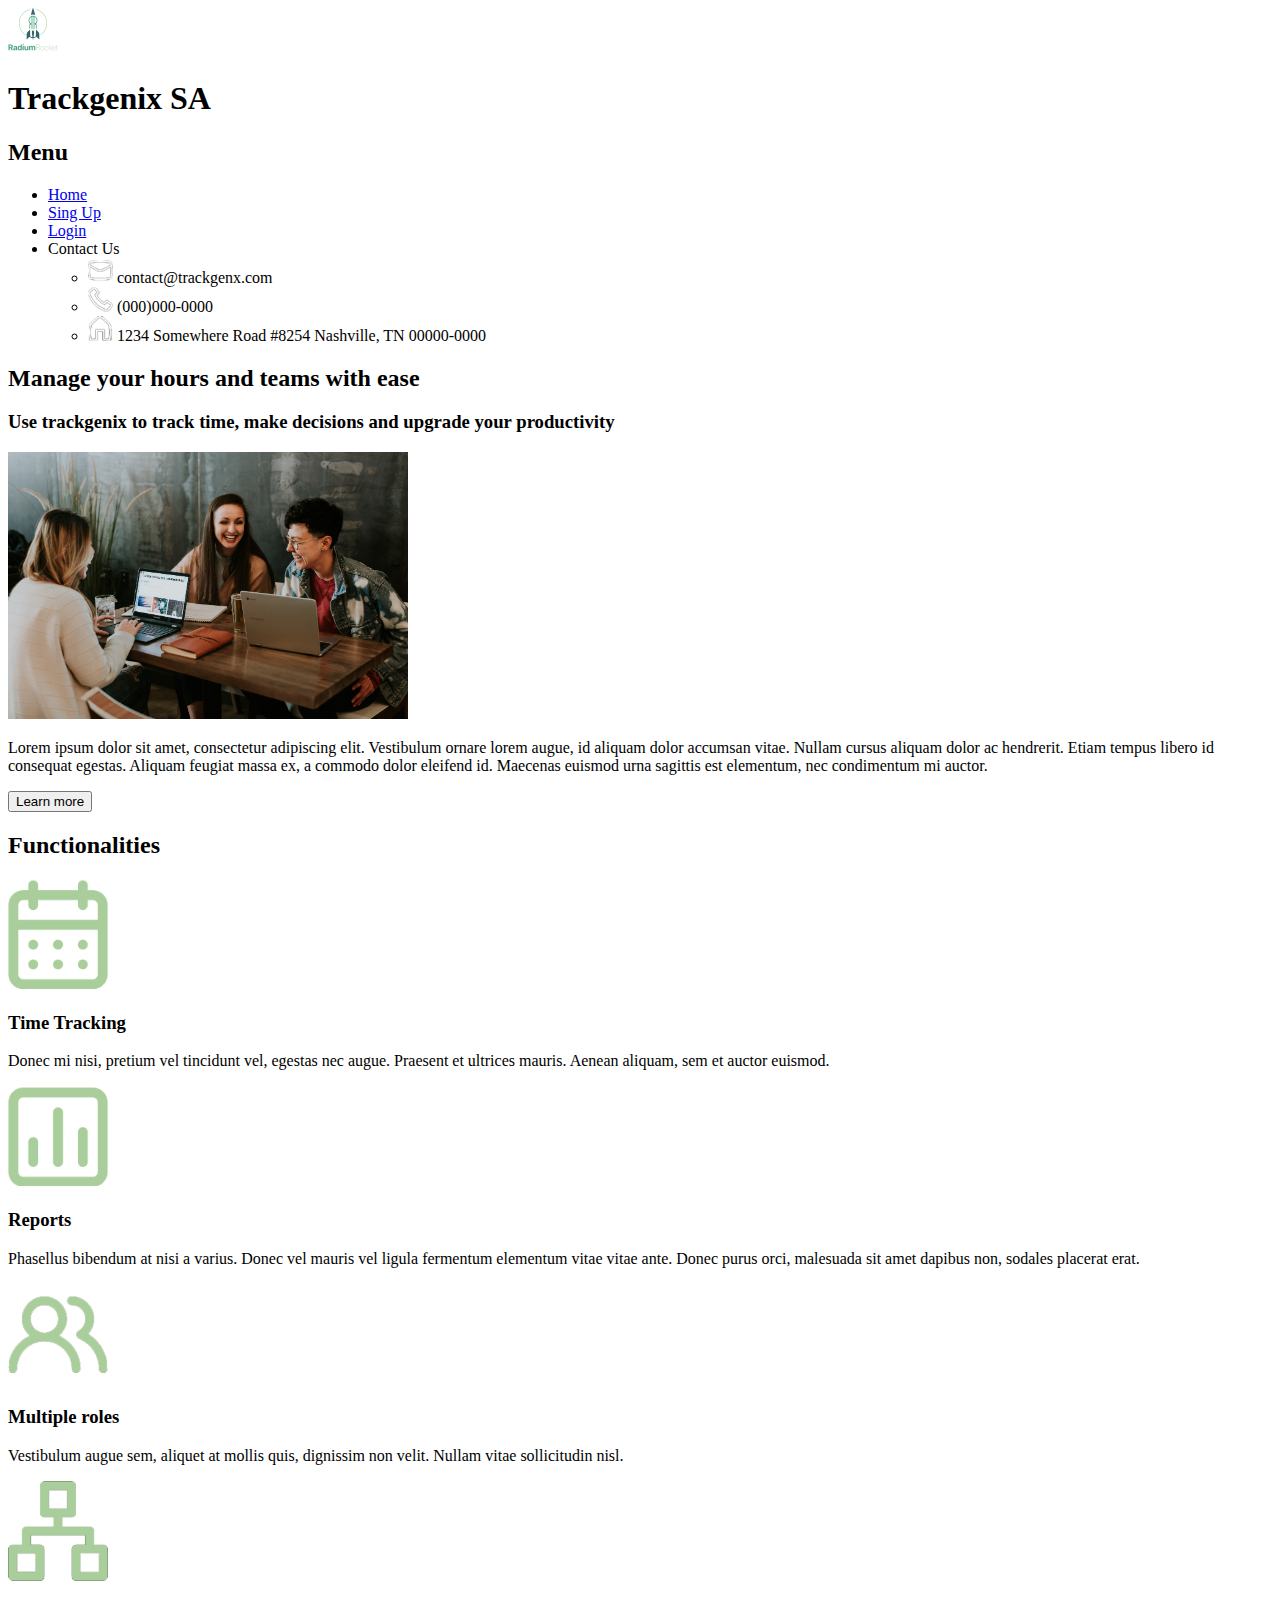
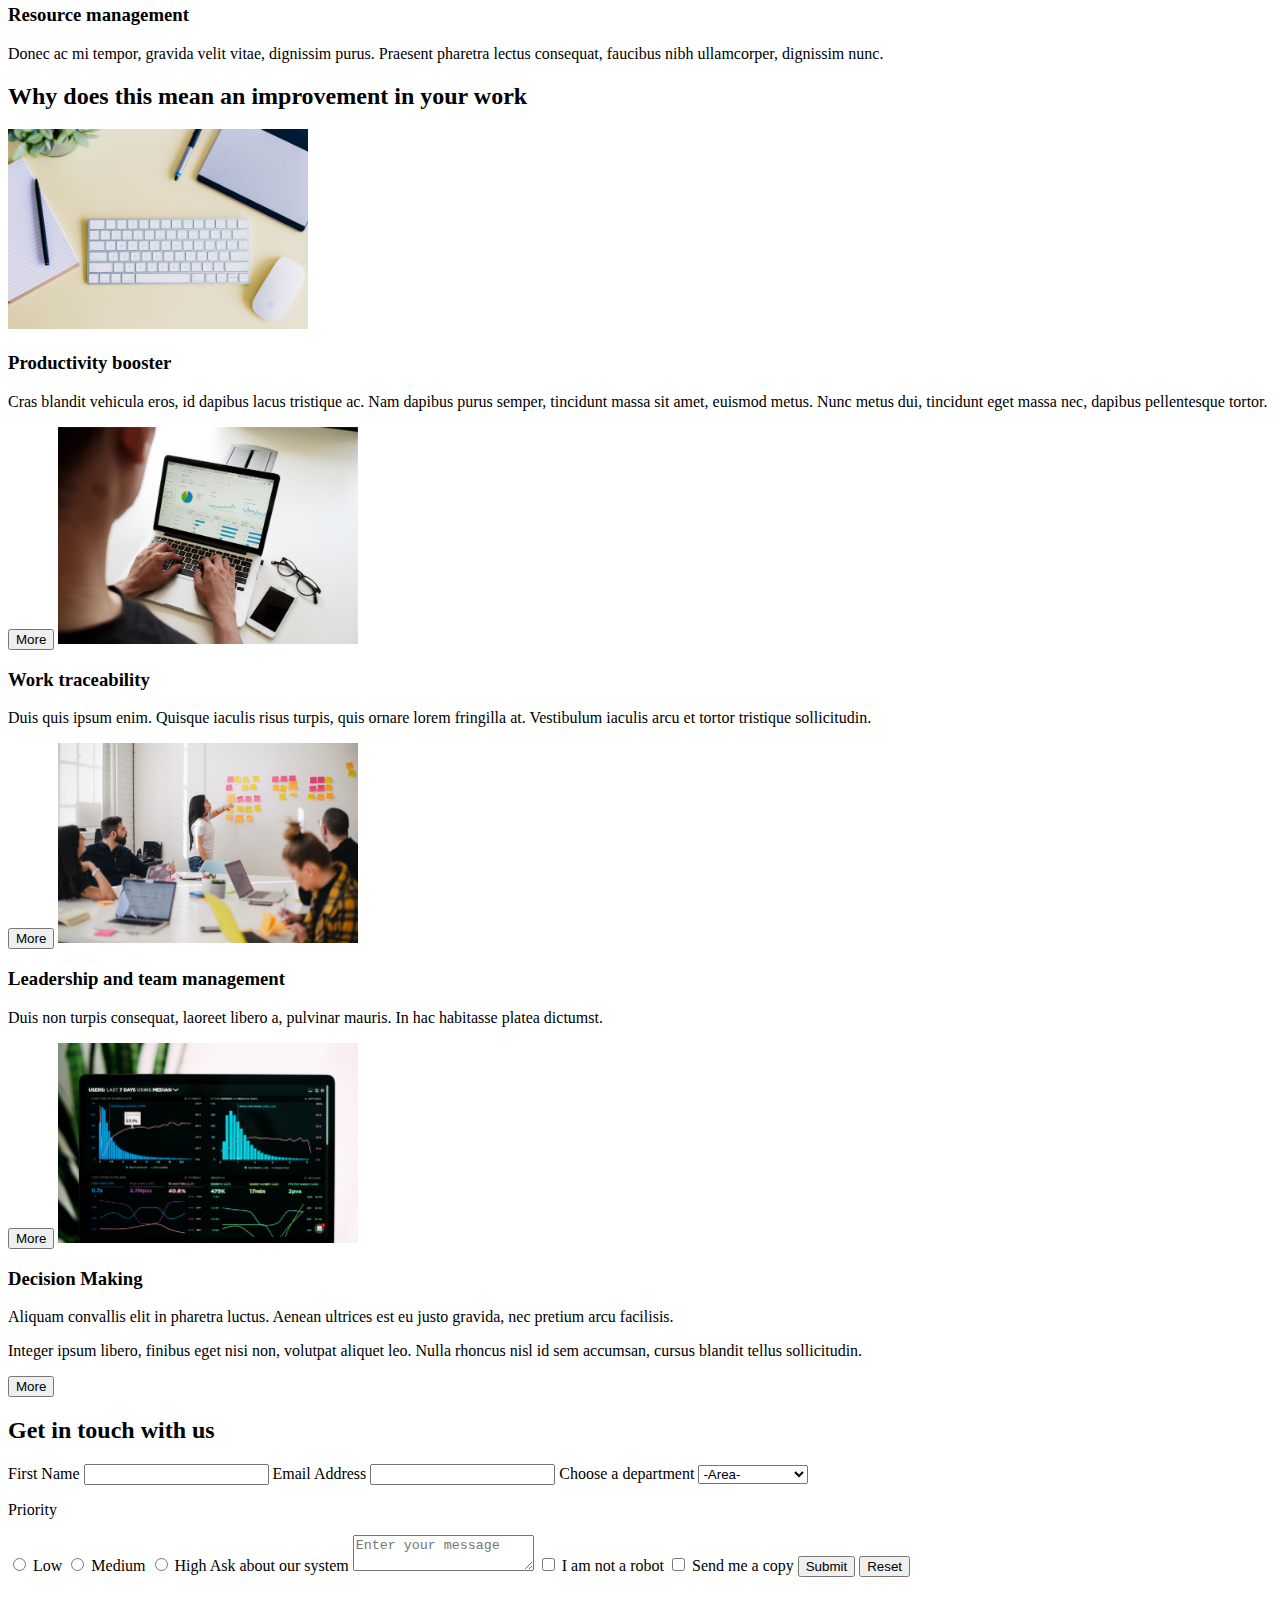
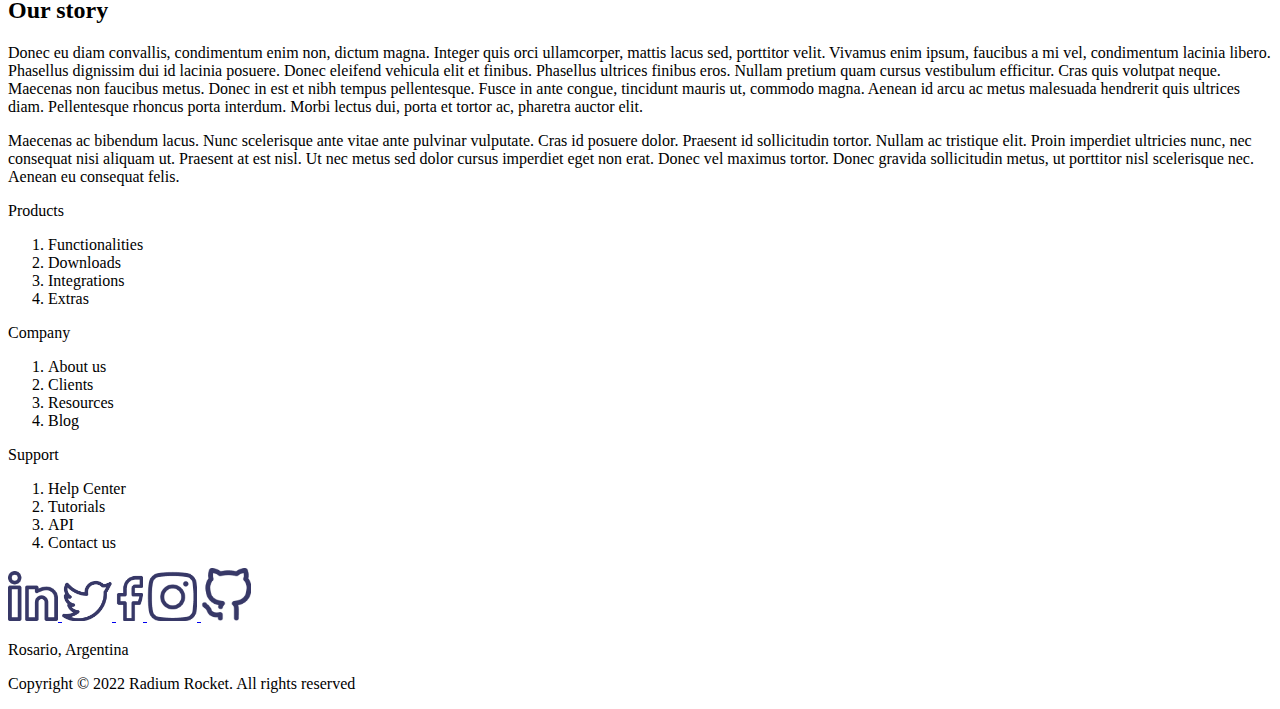
==== commit 30dc45db: "Readme added and img removed from h1" ====
--- a/Semana-01/index.html
+++ b/Semana-01/index.html
@@ -7,8 +7,8 @@
     </head>
     <body>
         <header>
+            <img src="./assets/icons/trackgenix-logo.png" alt="Logo Trackgenix" width="50">
             <h1>
-                <img src="./assets/icons/trackgenix-logo.png" alt="Logo Trackgenix" width="50">
                 Trackgenix SA
             </h1>
         </header>
